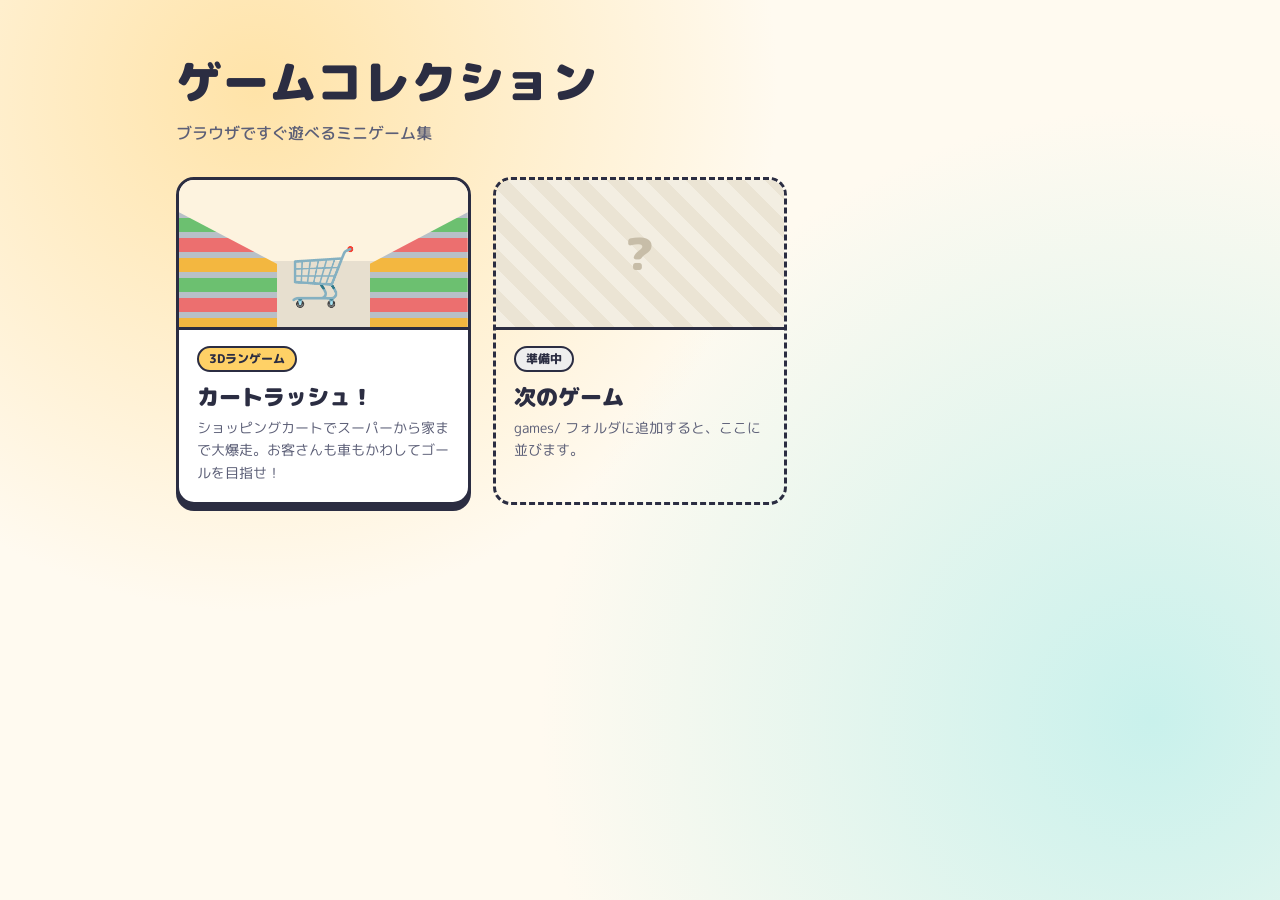
==== index.html @ 20147bf1 "Add game collection scaffold and Cart Rush runner game - Top page listing games, shared UI/input/aud" ====
<!doctype html>
<html lang="ja">
  <head>
    <meta charset="utf-8" />
    <meta name="viewport" content="width=device-width, initial-scale=1" />
    <title>ゲームコレクション</title>
    <link rel="preconnect" href="https://fonts.googleapis.com" />
    <link rel="preconnect" href="https://fonts.gstatic.com" crossorigin />
    <link
      href="https://fonts.googleapis.com/css2?family=M+PLUS+Rounded+1c:wght@500;800;900&display=swap"
      rel="stylesheet"
    />
    <link rel="stylesheet" href="shared/ui.css" />
    <style>
      body {
        min-height: 100vh;
        background:
          radial-gradient(circle at 20% 10%, #ffe3a8 0, transparent 40%),
          radial-gradient(circle at 90% 80%, #c9f1ec 0, transparent 45%),
          var(--paper);
      }
      .wrap {
        max-width: 960px;
        margin: 0 auto;
        padding: 48px 16px 64px;
      }
      h1 {
        font-size: clamp(30px, 6vw, 46px);
        font-weight: 900;
        margin: 0 0 6px;
        letter-spacing: 0.02em;
      }
      .lead {
        margin: 0 0 32px;
        color: var(--ink-soft);
        font-weight: 500;
      }
      .grid {
        display: grid;
        grid-template-columns: repeat(auto-fill, minmax(260px, 1fr));
        gap: 22px;
      }
      .card {
        display: flex;
        flex-direction: column;
        border: 3px solid var(--line);
        border-radius: var(--radius);
        background: #fff;
        box-shadow: 0 6px 0 var(--line);
        overflow: hidden;
        color: inherit;
        text-decoration: none;
        transition: transform 0.12s ease;
      }
      a.card:hover {
        transform: translateY(-3px) rotate(-0.4deg);
      }
      .thumb {
        position: relative;
        height: 150px;
        border-bottom: 3px solid var(--line);
        overflow: hidden;
      }
      .thumb-cart {
        background: linear-gradient(#fdf3df 0 55%, #e7dfcf 55%);
      }
      /* 店内の棚と通路をCSSで簡易表現 */
      .thumb-cart::before,
      .thumb-cart::after {
        content: '';
        position: absolute;
        top: 22%;
        bottom: 0;
        width: 34%;
        background: repeating-linear-gradient(
          #b8c0c7 0 6px,
          #6cc070 6px 20px,
          #b8c0c7 20px 26px,
          #ec6f6f 26px 40px,
          #b8c0c7 40px 46px,
          #f3b740 46px 60px
        );
      }
      .thumb-cart::before {
        left: 0;
        clip-path: polygon(0 0, 100% 45%, 100% 100%, 0 100%);
      }
      .thumb-cart::after {
        right: 0;
        clip-path: polygon(0 45%, 100% 0, 100% 100%, 0 100%);
      }
      .thumb-cart span {
        position: absolute;
        left: 50%;
        bottom: 10px;
        transform: translateX(-50%);
        font-size: 56px;
        z-index: 1;
      }
      .thumb-soon {
        background: repeating-linear-gradient(45deg, #f3eee2 0 14px, #ebe4d4 14px 28px);
        display: grid;
        place-items: center;
        font-size: 44px;
        font-weight: 900;
        color: #c7bda8;
      }
      .body {
        padding: 16px 18px 18px;
      }
      .body h2 {
        margin: 8px 0 4px;
        font-size: 22px;
        font-weight: 900;
      }
      .body p {
        margin: 0;
        font-size: 14px;
        color: var(--ink-soft);
        line-height: 1.6;
      }
      .card.soon {
        box-shadow: none;
        border-style: dashed;
        background: transparent;
      }
    </style>
  </head>
  <body>
    <main class="wrap">
      <h1>ゲームコレクション</h1>
      <p class="lead">ブラウザですぐ遊べるミニゲーム集</p>

      <div class="grid">
        <a class="card" href="games/cart-rush/index.html">
          <div class="thumb thumb-cart"><span aria-hidden="true">🛒</span></div>
          <div class="body">
            <span class="tag">3Dランゲーム</span>
            <h2>カートラッシュ！</h2>
            <p>ショッピングカートでスーパーから家まで大爆走。お客さんも車もかわしてゴールを目指せ！</p>
          </div>
        </a>

        <div class="card soon" aria-disabled="true">
          <div class="thumb thumb-soon">?</div>
          <div class="body">
            <span class="tag" style="background: #eee">準備中</span>
            <h2>次のゲーム</h2>
            <p>games/ フォルダに追加すると、ここに並びます。</p>
          </div>
        </div>
      </div>
    </main>
  </body>
</html>
---- shared/ui.css ----
/* 全ゲーム共通のデザイン: 色・文字・ボタン・パネル */
:root {
  --ink: #2b2d42;
  --ink-soft: #5c5f77;
  --paper: #fffaf0;
  --paper-2: #fff1d6;
  --line: #2b2d42;
  --primary: #ff6b6b;
  --primary-dark: #d94b4b;
  --secondary: #2ec4b6;
  --secondary-dark: #1f9a8f;
  --accent: #ffd166;
  --good: #3bb273;
  --danger: #ef476f;
  --radius: 18px;
  --shadow: 0 5px 0 var(--line);
  --font: 'M PLUS Rounded 1c', 'Hiragino Maru Gothic ProN', 'Hiragino Sans', 'Yu Gothic', 'Meiryo', sans-serif;
}

*,
*::before,
*::after {
  box-sizing: border-box;
}

html,
body {
  margin: 0;
  padding: 0;
  font-family: var(--font);
  color: var(--ink);
  background: var(--paper);
  -webkit-tap-highlight-color: transparent;
}

button {
  font-family: inherit;
}

.panel {
  background: var(--paper);
  border: 3px solid var(--line);
  border-radius: var(--radius);
  box-shadow: 0 6px 0 var(--line);
  padding: 24px;
}

.btn {
  display: flex;
  flex-direction: column;
  align-items: center;
  justify-content: center;
  gap: 2px;
  width: 100%;
  min-height: 52px;
  padding: 12px 18px;
  border: 3px solid var(--line);
  border-radius: 14px;
  background: #fff;
  color: var(--ink);
  font-size: 17px;
  font-weight: 800;
  cursor: pointer;
  box-shadow: var(--shadow);
  transition: transform 0.08s ease, box-shadow 0.08s ease, filter 0.15s;
  touch-action: manipulation;
  text-decoration: none;
}
.btn small {
  font-size: 12px;
  font-weight: 500;
  opacity: 0.85;
}
.btn:hover {
  filter: brightness(1.04);
}
.btn:active {
  transform: translateY(4px);
  box-shadow: 0 1px 0 var(--line);
}
.btn:focus-visible {
  outline: 3px dashed var(--secondary);
  outline-offset: 3px;
}
.btn-primary {
  background: var(--primary);
  color: #fff;
}
.btn-secondary {
  background: var(--secondary);
  color: #fff;
}
.btn-accent {
  background: var(--accent);
}
.btn-ghost {
  background: transparent;
  box-shadow: none;
  border-style: dashed;
}
.btn-ghost:active {
  transform: none;
  box-shadow: none;
}

.link {
  background: none;
  border: none;
  color: var(--ink-soft);
  font-size: 14px;
  font-weight: 800;
  text-decoration: none;
  cursor: pointer;
  padding: 6px 4px;
}
.link:hover {
  color: var(--ink);
  text-decoration: underline;
}

.tag {
  display: inline-block;
  padding: 2px 10px;
  border: 2px solid var(--line);
  border-radius: 999px;
  font-size: 12px;
  font-weight: 800;
  background: var(--accent);
}
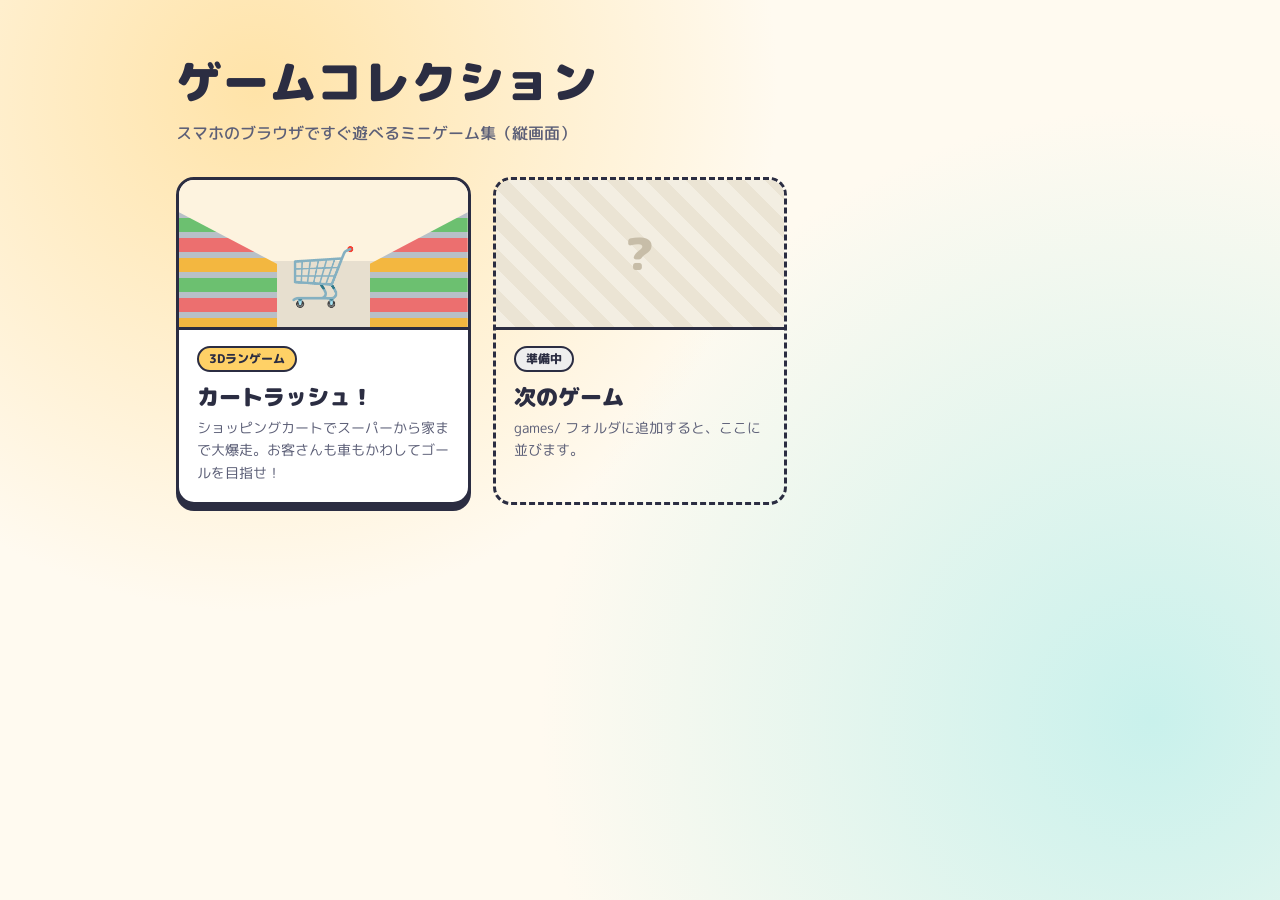
==== commit 05d074d5: "Make Cart Rush mobile-first: portrait, drag controls, boost pads - Shared: portrait app frame (full " ====
--- a/index.html
+++ b/index.html
@@ -129,7 +129,7 @@
   <body>
     <main class="wrap">
       <h1>ゲームコレクション</h1>
-      <p class="lead">ブラウザですぐ遊べるミニゲーム集</p>
+      <p class="lead">スマホのブラウザですぐ遊べるミニゲーム集（縦画面）</p>
 
       <div class="grid">
         <a class="card" href="games/cart-rush/index.html">
--- a/shared/ui.css
+++ b/shared/ui.css
@@ -35,6 +35,67 @@
 
 button {
   font-family: inherit;
+  touch-action: manipulation; /* ダブルタップでの拡大を防ぐ */
+}
+
+/* ---------- スマホ縦画面のゲーム枠 ----------
+   スマホでは画面いっぱい、PCでは中央に縦長の枠として表示する。
+   中の要素は cqw / cqh（枠の幅・高さに対する%）でサイズを決められる。 */
+.app {
+  position: relative;
+  width: 100vw;
+  height: 100vh;
+  height: 100dvh;
+  margin: 0 auto;
+  overflow: hidden;
+  container-type: size;
+  touch-action: none;
+  user-select: none;
+  -webkit-user-select: none;
+  -webkit-touch-callout: none;
+}
+@media (min-aspect-ratio: 2/3) {
+  .app {
+    width: min(100vw, calc(100dvh * 0.5));
+    box-shadow: 0 0 0 4px var(--line), 0 24px 60px rgba(0, 0, 0, 0.35);
+  }
+}
+body.app-body {
+  height: 100%;
+  overflow: hidden;
+  overscroll-behavior: none;
+  background:
+    radial-gradient(circle at 20% 20%, rgba(255, 209, 102, 0.25) 0, transparent 40%),
+    radial-gradient(circle at 80% 80%, rgba(46, 196, 182, 0.25) 0, transparent 40%),
+    #3a3d56;
+}
+
+/* スマホを横にしたときの案内（縦専用） */
+.rotate-notice {
+  display: none;
+  position: fixed;
+  inset: 0;
+  z-index: 100;
+  place-items: center;
+  align-content: center;
+  gap: 8px;
+  background: var(--paper);
+  text-align: center;
+  font-weight: 900;
+  font-size: 20px;
+}
+.rotate-notice .icon {
+  font-size: 56px;
+  animation: rotate-hint 1.6s ease-in-out infinite;
+}
+@keyframes rotate-hint {
+  0%, 30% { transform: rotate(-90deg); }
+  60%, 100% { transform: rotate(0deg); }
+}
+@media (orientation: landscape) and (pointer: coarse) {
+  .rotate-notice {
+    display: grid;
+  }
 }
 
 .panel {
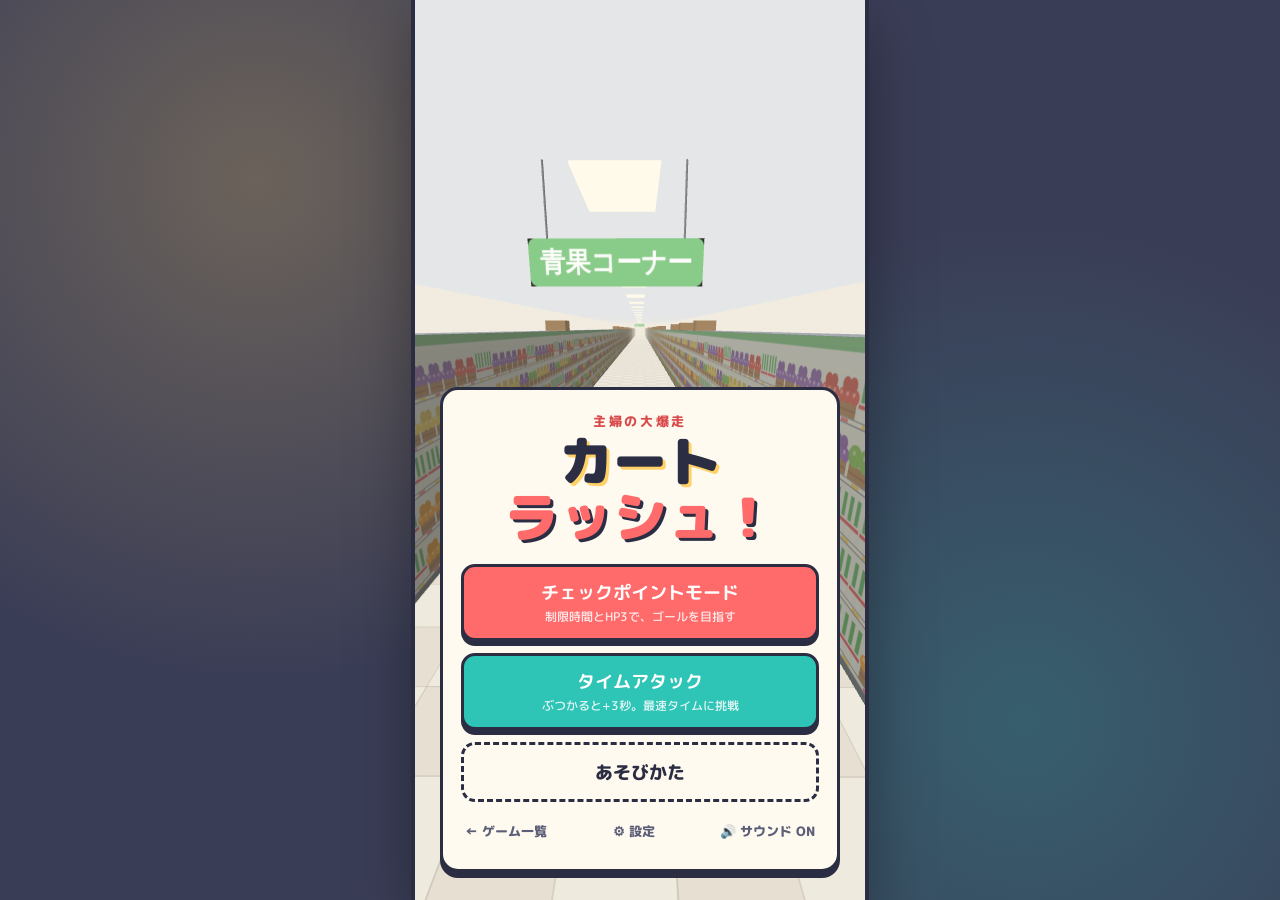
==== commit f8471611: "Open Cart Rush directly from the site root; move game list to games/ - Root index.html now redirects" ====
--- a/index.html
+++ b/index.html
@@ -3,153 +3,14 @@
   <head>
     <meta charset="utf-8" />
     <meta name="viewport" content="width=device-width, initial-scale=1" />
-    <title>ゲームコレクション</title>
-    <link rel="preconnect" href="https://fonts.googleapis.com" />
-    <link rel="preconnect" href="https://fonts.gstatic.com" crossorigin />
-    <link
-      href="https://fonts.googleapis.com/css2?family=M+PLUS+Rounded+1c:wght@500;800;900&display=swap"
-      rel="stylesheet"
-    />
-    <link rel="stylesheet" href="shared/ui.css" />
-    <style>
-      body {
-        min-height: 100vh;
-        background:
-          radial-gradient(circle at 20% 10%, #ffe3a8 0, transparent 40%),
-          radial-gradient(circle at 90% 80%, #c9f1ec 0, transparent 45%),
-          var(--paper);
-      }
-      .wrap {
-        max-width: 960px;
-        margin: 0 auto;
-        padding: 48px 16px 64px;
-      }
-      h1 {
-        font-size: clamp(30px, 6vw, 46px);
-        font-weight: 900;
-        margin: 0 0 6px;
-        letter-spacing: 0.02em;
-      }
-      .lead {
-        margin: 0 0 32px;
-        color: var(--ink-soft);
-        font-weight: 500;
-      }
-      .grid {
-        display: grid;
-        grid-template-columns: repeat(auto-fill, minmax(260px, 1fr));
-        gap: 22px;
-      }
-      .card {
-        display: flex;
-        flex-direction: column;
-        border: 3px solid var(--line);
-        border-radius: var(--radius);
-        background: #fff;
-        box-shadow: 0 6px 0 var(--line);
-        overflow: hidden;
-        color: inherit;
-        text-decoration: none;
-        transition: transform 0.12s ease;
-      }
-      a.card:hover {
-        transform: translateY(-3px) rotate(-0.4deg);
-      }
-      .thumb {
-        position: relative;
-        height: 150px;
-        border-bottom: 3px solid var(--line);
-        overflow: hidden;
-      }
-      .thumb-cart {
-        background: linear-gradient(#fdf3df 0 55%, #e7dfcf 55%);
-      }
-      /* 店内の棚と通路をCSSで簡易表現 */
-      .thumb-cart::before,
-      .thumb-cart::after {
-        content: '';
-        position: absolute;
-        top: 22%;
-        bottom: 0;
-        width: 34%;
-        background: repeating-linear-gradient(
-          #b8c0c7 0 6px,
-          #6cc070 6px 20px,
-          #b8c0c7 20px 26px,
-          #ec6f6f 26px 40px,
-          #b8c0c7 40px 46px,
-          #f3b740 46px 60px
-        );
-      }
-      .thumb-cart::before {
-        left: 0;
-        clip-path: polygon(0 0, 100% 45%, 100% 100%, 0 100%);
-      }
-      .thumb-cart::after {
-        right: 0;
-        clip-path: polygon(0 45%, 100% 0, 100% 100%, 0 100%);
-      }
-      .thumb-cart span {
-        position: absolute;
-        left: 50%;
-        bottom: 10px;
-        transform: translateX(-50%);
-        font-size: 56px;
-        z-index: 1;
-      }
-      .thumb-soon {
-        background: repeating-linear-gradient(45deg, #f3eee2 0 14px, #ebe4d4 14px 28px);
-        display: grid;
-        place-items: center;
-        font-size: 44px;
-        font-weight: 900;
-        color: #c7bda8;
-      }
-      .body {
-        padding: 16px 18px 18px;
-      }
-      .body h2 {
-        margin: 8px 0 4px;
-        font-size: 22px;
-        font-weight: 900;
-      }
-      .body p {
-        margin: 0;
-        font-size: 14px;
-        color: var(--ink-soft);
-        line-height: 1.6;
-      }
-      .card.soon {
-        box-shadow: none;
-        border-style: dashed;
-        background: transparent;
-      }
-    </style>
+    <title>カートラッシュ！</title>
+    <!-- トップを開いたら、すぐカートラッシュへ（ゲーム一覧は games/ にあります） -->
+    <meta http-equiv="refresh" content="0; url=games/cart-rush/index.html" />
+    <script>
+      location.replace('games/cart-rush/index.html' + location.search + location.hash);
+    </script>
   </head>
   <body>
-    <main class="wrap">
-      <h1>ゲームコレクション</h1>
-      <p class="lead">スマホのブラウザですぐ遊べるミニゲーム集（縦画面）</p>
-
-      <div class="grid">
-        <a class="card" href="games/cart-rush/index.html">
-          <div class="thumb thumb-cart"><span aria-hidden="true">🛒</span></div>
-          <div class="body">
-            <span class="tag">3Dランゲーム</span>
-            <h2>カートラッシュ！</h2>
-            <p>ショッピングカートでスーパーから家まで大爆走。お客さんも車もかわしてゴールを目指せ！</p>
-          </div>
-        </a>
-
-        <div class="card soon" aria-disabled="true">
-          <div class="thumb thumb-soon">?</div>
-          <div class="body">
-            <span class="tag" style="background: #eee">準備中</span>
-            <h2>次のゲーム</h2>
-            <p>games/ フォルダに追加すると、ここに並びます。</p>
-          </div>
-        </div>
-      </div>
-    </main>
+    <p><a href="games/cart-rush/index.html">カートラッシュ！を開く</a>　／　<a href="games/index.html">ゲーム一覧</a></p>
   </body>
 </html>
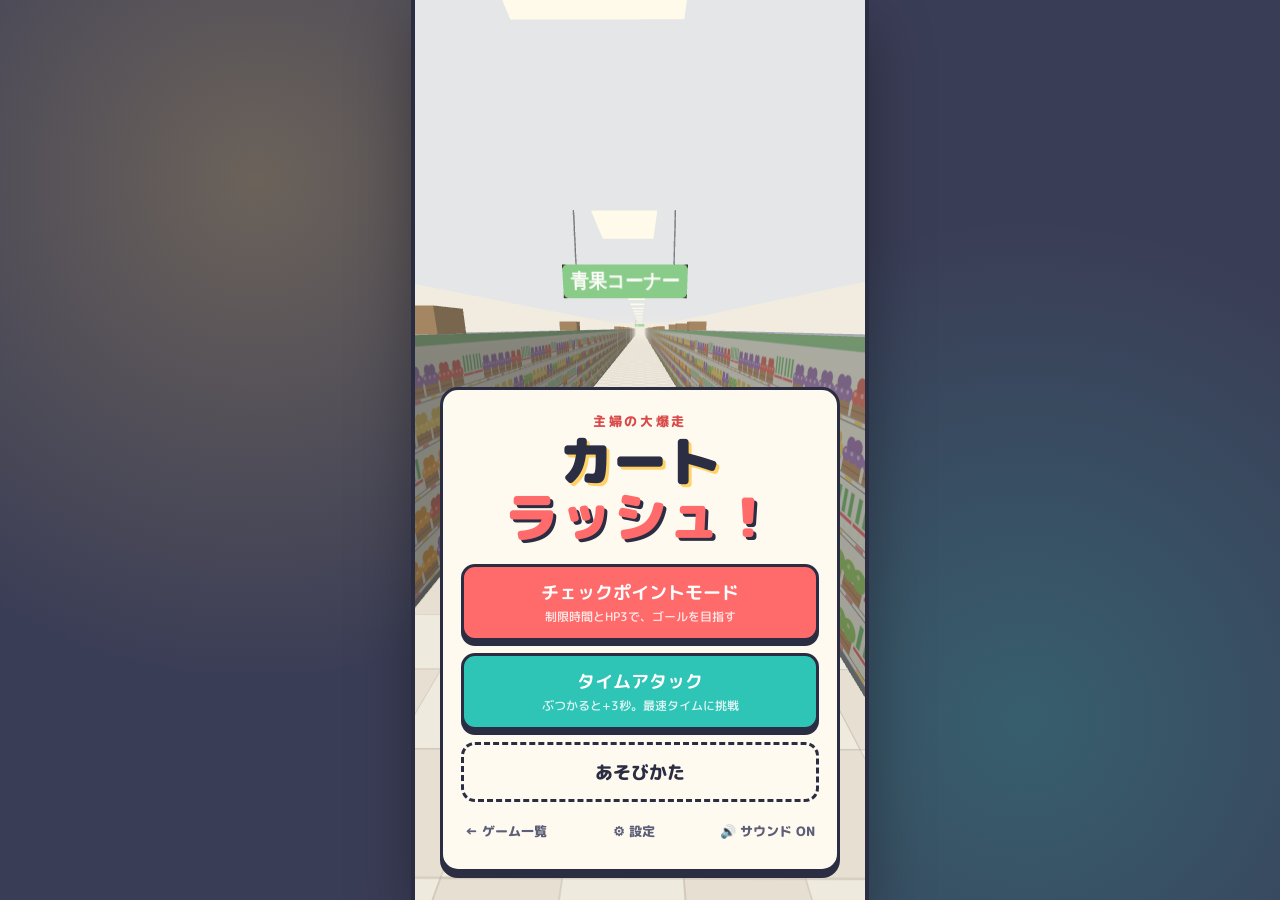
==== commit a88764e6: "トップのリダイレクトを絶対パスにし、404ページを追加 存在しないページを開くと、Cloudflare Pages がトップのページを返し、 相対パスのリダイレクトで URL が伸び続けて読み込みが終" ====
--- a/index.html
+++ b/index.html
@@ -5,12 +5,13 @@
     <meta name="viewport" content="width=device-width, initial-scale=1" />
     <title>カートラッシュ！</title>
     <!-- トップを開いたら、すぐカートラッシュへ（ゲーム一覧は games/ にあります） -->
-    <meta http-equiv="refresh" content="0; url=games/cart-rush/index.html" />
+    <meta http-equiv="refresh" content="0; url=/games/cart-rush/index.html" />
     <script>
-      location.replace('games/cart-rush/index.html' + location.search + location.hash);
+      // 先頭の「/」が大事: ない場合、存在しないページから来たときに URL がどんどん伸びて読み込みが終わらなくなる
+      location.replace('/games/cart-rush/index.html' + location.search + location.hash);
     </script>
   </head>
   <body>
-    <p><a href="games/cart-rush/index.html">カートラッシュ！を開く</a>　／　<a href="games/index.html">ゲーム一覧</a></p>
+    <p><a href="/games/cart-rush/index.html">カートラッシュ！を開く</a>　／　<a href="/games/index.html">ゲーム一覧</a></p>
   </body>
 </html>
